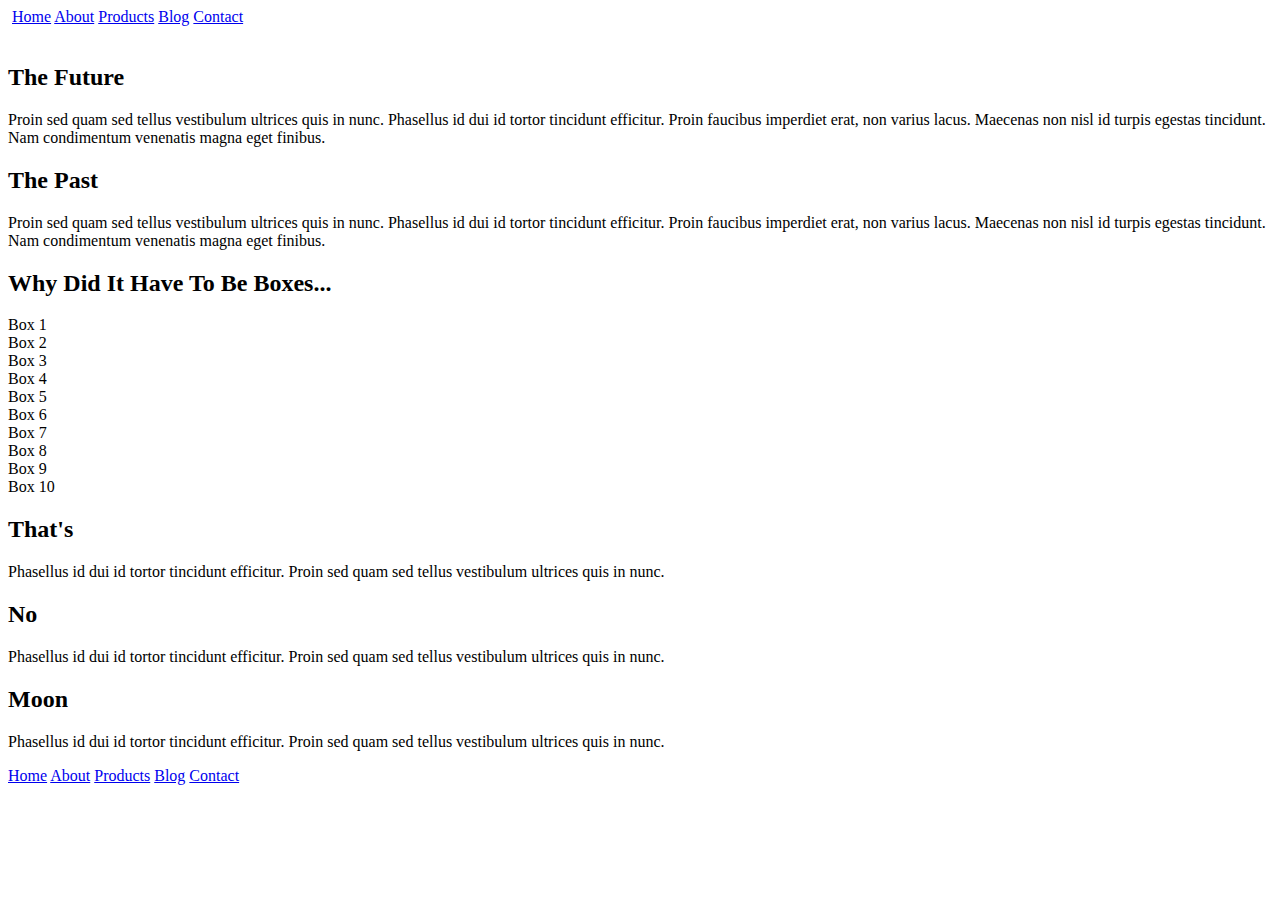
==== index.html @ faec71c7 "products page" ====
<!doctype html>

<html lang="en">
<head>
  <meta charset="utf-8">

  <title>Sprint Challenge - Home</title>

  <link href="https://fonts.googleapis.com/css?family=Roboto|Rubik" rel="stylesheet">
  <link rel="stylesheet" href="css/index.css">

</head>

<body>
    <div class="container">
        <div class="nav">
            <img class="logo"src="img\lambda-black.png" alt="">
            <a href="index.html">Home</a>
            <a href="about.html">About</a>
            <a href="products.html">Products</a>
            <a href="#">Blog</a>
            <a href="#">Contact</a>
        </div>
        <section class="top-content">
            <img class="top-image" src="img\jumbo.jpg" alt="">
            <div class="text-container">
                <h2>The Future</h2>
                <p>Proin sed quam sed tellus vestibulum ultrices quis in nunc. Phasellus id dui id tortor tincidunt efficitur. Proin faucibus imperdiet erat, non varius lacus. Maecenas non nisl id turpis egestas tincidunt. Nam condimentum venenatis magna eget finibus.</p>
            </div>
            <div class="text-container">
                <h2>The Past</h2>
                <p>Proin sed quam sed tellus vestibulum ultrices quis in nunc. Phasellus id dui id tortor tincidunt efficitur. Proin faucibus imperdiet erat, non varius lacus. Maecenas non nisl id turpis egestas tincidunt. Nam condimentum venenatis magna eget finibus.</p>
            </div>
        </section>
        
        <section class="middle-content">
        
            <h2>Why Did It Have To Be Boxes...</h2>
            
            <div class="boxes">
                <div class="box">Box 1</div>
                <div class="box">Box 2</div>
                <div class="box">Box 3</div>
                <div class="box">Box 4</div>
                <div class="box">Box 5</div>
                <div class="box">Box 6</div>
                <div class="box">Box 7</div>
                <div class="box">Box 8</div>
                <div class="box">Box 9</div>
                <div class="box">Box 10</div>
            </div>
        
        </section>

        <section class="bottom-content">

            <div class="text-container">
                <h2>That's</h2>
                <p>Phasellus id dui id tortor tincidunt efficitur. Proin sed quam sed tellus vestibulum ultrices quis in nunc.</p>
            </div>
            <div class="text-container">
                <h2>No</h2>
                <p>Phasellus id dui id tortor tincidunt efficitur. Proin sed quam sed tellus vestibulum ultrices quis in nunc.</p>
            </div>
            <div class="text-container">
                <h2>Moon</h2>
                <p>Phasellus id dui id tortor tincidunt efficitur. Proin sed quam sed tellus vestibulum ultrices quis in nunc.</p>
            </div>

        </section>
        
        <footer>
            <nav>
                <a href="#">Home</a>
                <a href="#">About</a>
                <a href="#">Products</a>
                <a href="#">Blog</a>
                <a href="#">Contact</a>
            </nav>
        </footer>
    </div><!-- container -->        
</body>
</html>
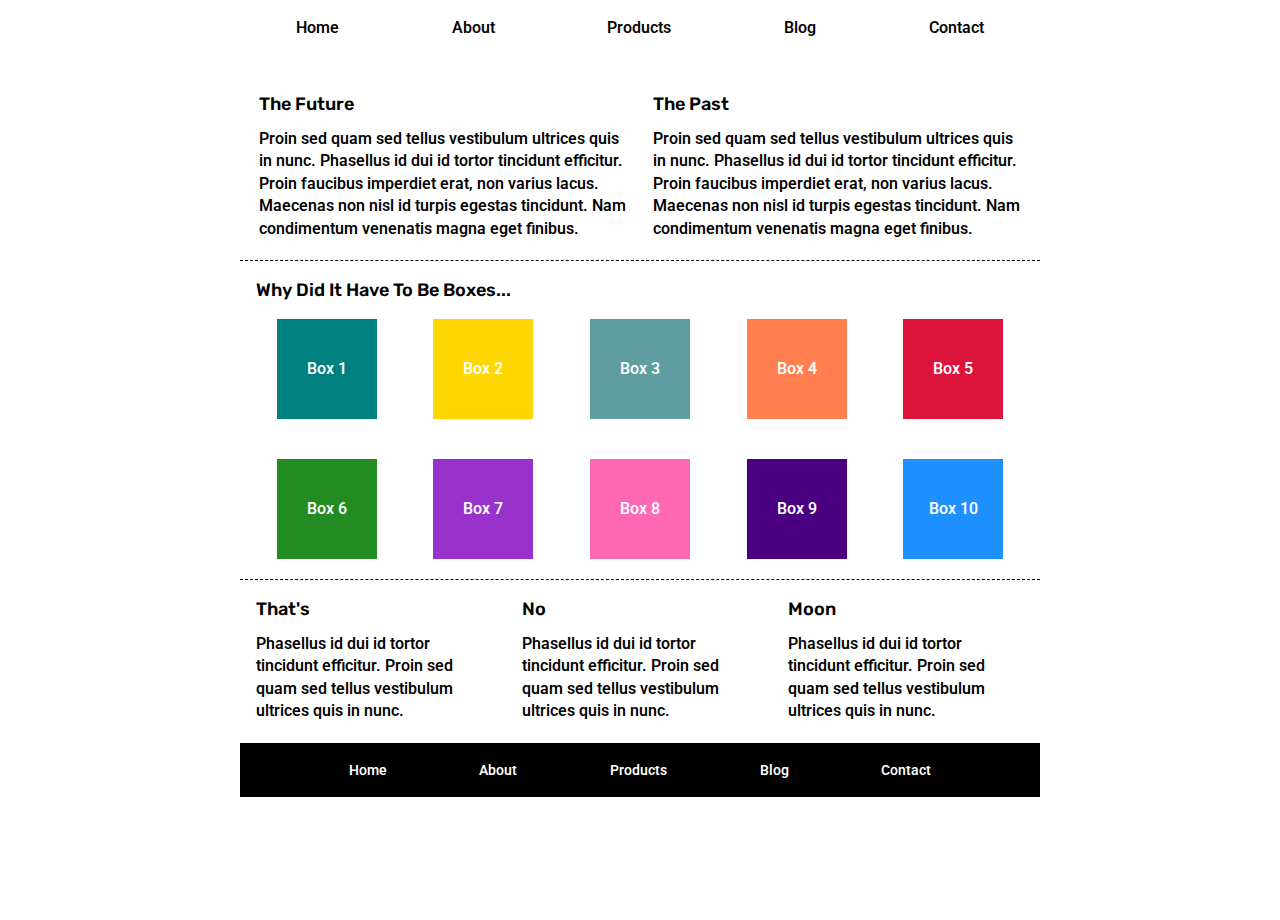
==== commit 0cf230ac: "finished stretch goals" ====
--- a/index.html
+++ b/index.html
@@ -70,12 +70,12 @@
         </section>
         
         <footer>
-            <nav>
-                <a href="#">Home</a>
-                <a href="#">About</a>
-                <a href="#">Products</a>
+            <nav class="footer-links">
+                <a href="index.html">Home</a>
+                <a href="about.html">About</a>
+                <a href="products.html">Products</a>
                 <a href="#">Blog</a>
-                <a href="#">Contact</a>
+                <a href="contact.html">Contact</a>
             </nav>
         </footer>
     </div><!-- container -->        
--- a/css/index.css
+++ b/css/index.css
@@ -0,0 +1,305 @@
+/* http://meyerweb.com/eric/tools/css/reset/ 
+   v2.0 | 20110126
+   License: none (public domain)
+*/
+
+html, body, div, span, applet, object, iframe,
+h1, h2, h3, h4, h5, h6, p, blockquote, pre,
+a, abbr, acronym, address, big, cite, code,
+del, dfn, em, img, ins, kbd, q, s, samp,
+small, strike, strong, sub, sup, tt, var,
+b, u, i, center,
+dl, dt, dd, ol, ul, li,
+fieldset, form, label, legend,
+table, caption, tbody, tfoot, thead, tr, th, td,
+article, aside, canvas, details, embed, 
+figure, figcaption, footer, header, hgroup, 
+menu, nav, output, ruby, section, summary,
+time, mark, audio, video {
+	margin: 0;
+	padding: 0;
+	border: 0;
+	font-size: 100%;
+	font: inherit;
+	vertical-align: baseline;
+}
+/* HTML5 display-role reset for older browsers */
+article, aside, details, figcaption, figure, 
+footer, header, hgroup, menu, nav, section {
+	display: block;
+}
+body {
+	line-height: 1;
+}
+ol, ul {
+	list-style: none;
+}
+blockquote, q {
+	quotes: none;
+}
+blockquote:before, blockquote:after,
+q:before, q:after {
+	content: '';
+	content: none;
+}
+table {
+	border-collapse: collapse;
+	border-spacing: 0;
+}
+
+* {
+    box-sizing: border-box;
+}
+
+html, body {
+    height: 100%;
+    font-family: 'Roboto', sans-serif;
+    font-weight: 550;
+}
+
+h1, h2, h3, h4, h5 {
+    font-size: 18px;
+    margin-bottom: 15px;
+    font-family: 'Rubik', sans-serif;
+}
+
+p {
+    line-height: 1.4;
+}
+
+.container {
+    width: 80%;
+    max-width: 800px;
+    margin: 0 auto;
+}
+
+.nav {
+    display: flex;
+    justify-content: space-between;
+    align-items: baseline;
+    margin: 20px 0px 37px 0px; 
+    font-size: 16px;
+}
+
+@media (max-width: 600px) {
+    .nav {
+        flex-direction: column;
+        width: 100%;
+        margin: 5px auto;
+        justify-content: center;
+    }
+
+    .nav .logo {
+        margin: auto;
+    }
+}
+
+.nav a {
+    text-decoration: none;
+    color: black;
+    margin: 0px auto;
+    transition: .5s linear;
+}
+
+.hover a:hover {
+    border-bottom: 3px solid rgb(101, 172, 230);
+    border-left: 3px solid rgb(101, 172, 230);
+    padding: 1px 4px;
+}
+
+.top-content {
+    display: flex;
+    flex-wrap: wrap;
+    justify-content: space-evenly;
+    margin-bottom: 20px;
+    border-bottom: 1px dashed black;
+}
+
+.top-image {
+    margin-bottom: 22px;
+    width: 100%;
+}
+
+.top-content .text-container {
+    width: 48%;
+    padding: 0 1%;
+    padding-bottom: 20px;  
+}
+
+.middle-content {
+    margin-bottom: 20px;
+    border-bottom: 1px dashed black;
+}
+
+.middle-content h2 {
+    padding: 0 2%;
+    margin-bottom: 0;
+}
+
+.middle-content .boxes {
+    display: flex;
+    flex-wrap: wrap;
+    justify-content: space-evenly;
+}
+
+.middle-content .boxes .box {
+    width: 12.5%;
+    height: 100px;
+    background: black;
+    margin: 20px 2.5%;
+    color: white;
+    display: flex;
+    align-items: center;
+    justify-content: center;
+}
+
+.bottom-content {
+    display: flex;
+    margin: 0 2% 20px;
+    justify-content: space-around;
+}
+
+.bottom-content .text-container {
+    padding-right: 4%;
+}
+
+.bottom-content .text-container:last-child {
+    padding-right: 0;
+}
+
+footer {
+    width: 100%;
+    background: black;
+}
+
+footer nav {
+    width: 60%;
+    display: flex;
+    justify-content: space-between;
+    align-items: center;
+    padding: 20px 2%;
+    font-size: 14px;
+}
+
+footer nav a {
+    color: white;
+    text-decoration: none;
+}
+
+.middle-content .boxes .box:nth-of-type(1) {
+    background: teal;
+}
+.middle-content .boxes .box:nth-of-type(2) {
+    background: gold;
+}
+.middle-content .boxes .box:nth-of-type(3) {
+    background: cadetblue;
+}
+.middle-content .boxes .box:nth-of-type(4) {
+    background: coral;
+}
+.middle-content .boxes .box:nth-of-type(5) {
+    background: crimson;
+}
+.middle-content .boxes .box:nth-of-type(6) {
+    background: forestgreen;
+}
+.middle-content .boxes .box:nth-of-type(7) {
+    background: darkorchid;
+}
+.middle-content .boxes .box:nth-of-type(8) {
+    background: hotpink;
+}
+.middle-content .boxes .box:nth-of-type(9) {
+    background: indigo;
+}
+.middle-content .boxes .box:nth-of-type(10) {
+    background: dodgerblue;
+}
+
+.about-text {
+    margin-top: -20px;
+    font-weight: bold;
+    padding: 20px;
+    border-bottom: 1px dotted black;
+}
+
+.top-content-about {
+    margin-bottom: 20px;
+}
+
+.mid-content-about {
+    display: flex;
+    justify-content: space-evenly;
+    flex-wrap: wrap;
+    font-size: 14px;
+    font-weight: bold;
+}
+
+.slide-container {
+    width: 45%;
+    border-bottom: 1px dashed black;
+    margin: 20px auto;
+    padding-bottom: 15px;
+}
+
+.slide-container h2 {
+    margin: 10px 0;
+}
+
+.slide-container p {
+    margin: 15px 0;
+}
+
+.slide-img {
+    width: 100%;
+}
+
+.slide-btn{
+    border: 2px solid black;
+    background: white;
+    padding: 10px 20px;
+    border-radius: 10px;
+    font-size: 15px;
+}
+
+.slide-btn:hover {
+    background: black;
+    color: white;
+    cursor: pointer;
+}
+
+.form-container {
+    margin: 20px
+}
+
+.input {
+    margin-bottom: 20px;
+    width: 100%;
+}
+
+.submit-btn {
+    border: 2px solid black;
+    background: white;
+    padding: 5px 20px;
+    border-radius: 10px;
+    font-size: 15px;
+}
+
+.submit-btn:hover {
+    background: black;
+    color: white;
+    cursor: pointer;
+} 
+
+.txt-area {
+    width: 100%;
+    margin-bottom: 20px;
+    height: 100px;
+}
+
+.footer-links {
+    display: flex;
+    justify-content: space-evenly;
+    width: 100%;
+}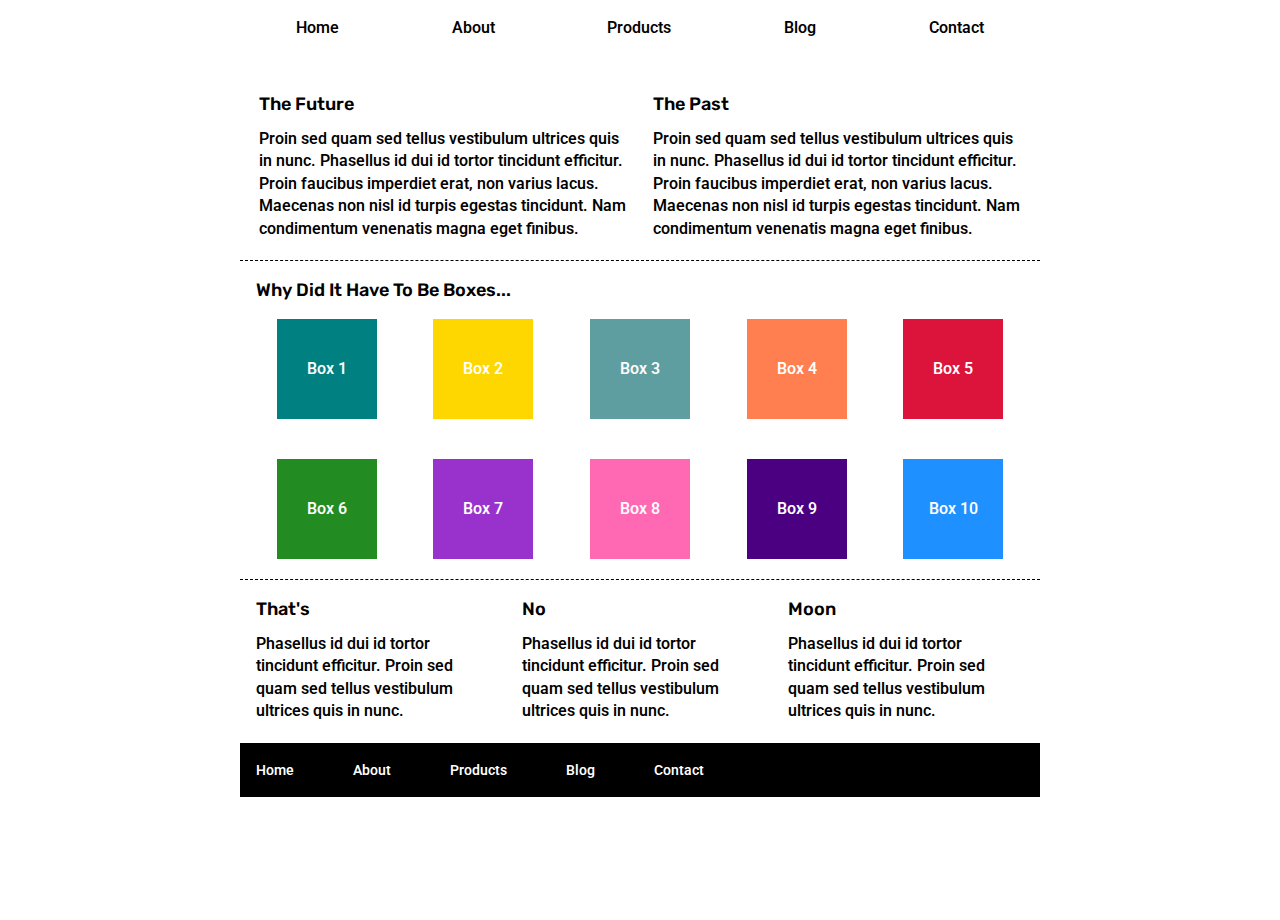
==== commit 9404b078: "Revert "PR"" ====
--- a/index.html
+++ b/index.html
@@ -17,7 +17,7 @@
             <img class="logo"src="img\lambda-black.png" alt="">
             <a href="index.html">Home</a>
             <a href="about.html">About</a>
-            <a href="products.html">Products</a>
+            <a href="#">Products</a>
             <a href="#">Blog</a>
             <a href="#">Contact</a>
         </div>
@@ -70,12 +70,12 @@
         </section>
         
         <footer>
-            <nav class="footer-links">
-                <a href="index.html">Home</a>
-                <a href="about.html">About</a>
-                <a href="products.html">Products</a>
+            <nav>
+                <a href="#">Home</a>
+                <a href="#">About</a>
+                <a href="#">Products</a>
                 <a href="#">Blog</a>
-                <a href="contact.html">Contact</a>
+                <a href="#">Contact</a>
             </nav>
         </footer>
     </div><!-- container -->        
--- a/css/index.css
+++ b/css/index.css
@@ -255,7 +255,7 @@
     width: 100%;
 }
 
-.slide-btn{
+.slide-btn {
     border: 2px solid black;
     background: white;
     padding: 10px 20px;
@@ -267,39 +267,4 @@
     background: black;
     color: white;
     cursor: pointer;
-}
-
-.form-container {
-    margin: 20px
-}
-
-.input {
-    margin-bottom: 20px;
-    width: 100%;
-}
-
-.submit-btn {
-    border: 2px solid black;
-    background: white;
-    padding: 5px 20px;
-    border-radius: 10px;
-    font-size: 15px;
-}
-
-.submit-btn:hover {
-    background: black;
-    color: white;
-    cursor: pointer;
-} 
-
-.txt-area {
-    width: 100%;
-    margin-bottom: 20px;
-    height: 100px;
-}
-
-.footer-links {
-    display: flex;
-    justify-content: space-evenly;
-    width: 100%;
 }